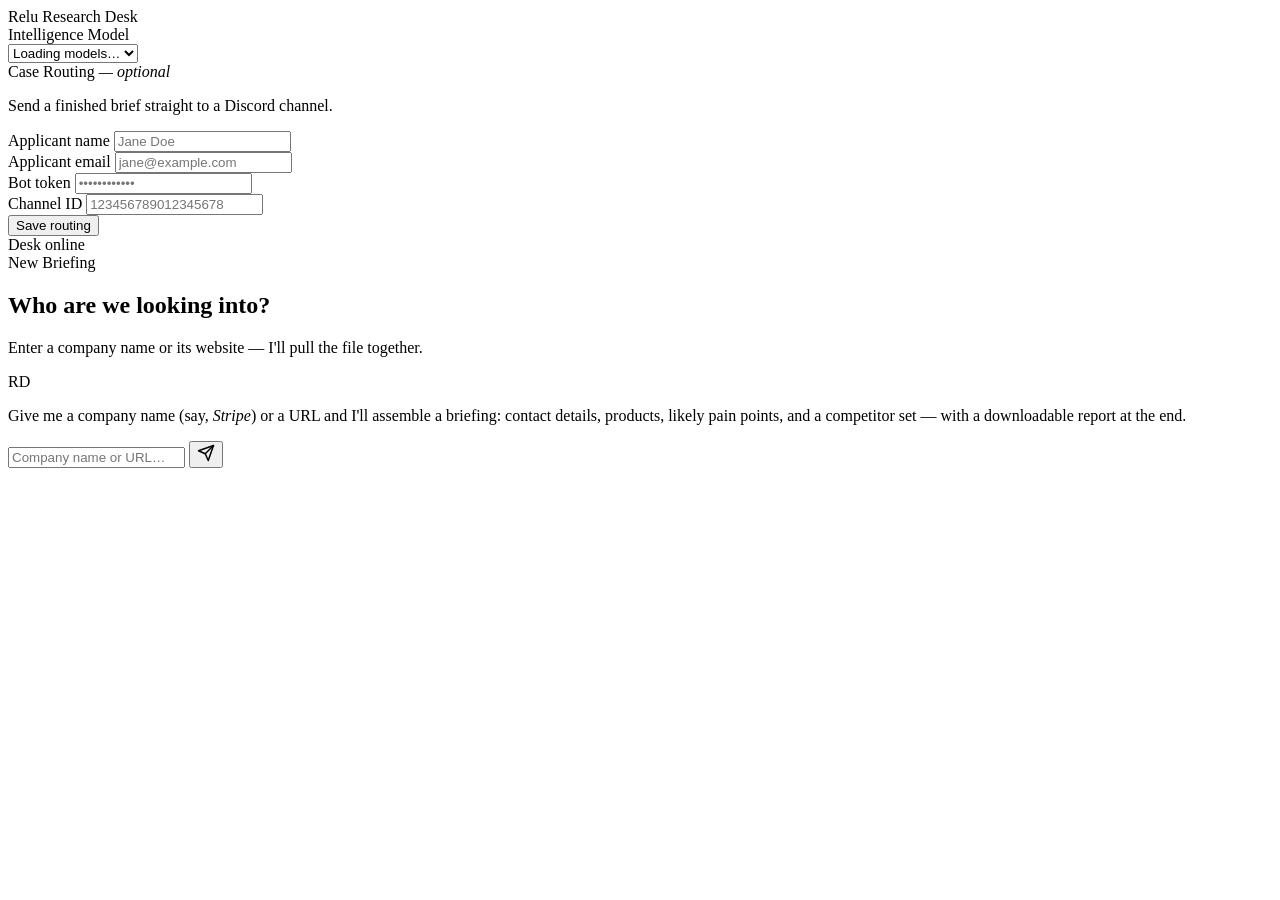
==== app/templates/index.html @ d783c1ad "Initial commit: Complete ReLu Research Assistant with AI analysis, crawling, and PDF generation" ====
<!DOCTYPE html>
<html lang="en">
<head>
    <meta charset="UTF-8">
    <meta name="viewport" content="width=device-width, initial-scale=1.0">
    <title>Relu Research Desk</title>
    <link rel="preconnect" href="https://fonts.googleapis.com">
    <link href="https://fonts.googleapis.com/css2?family=Source+Serif+4:opsz,wght@8..60,400;8..60,500;8..60,600;8..60,700&family=IBM+Plex+Sans:wght@400;500;600&family=IBM+Plex+Mono:wght@400;500;600&display=swap" rel="stylesheet">
    <link rel="stylesheet" href="/static/style.css">
</head>
<body>
    <div class="app-container">
        <!-- Sidebar / Settings -->
        <aside class="sidebar">
            <div class="sidebar-header">
                <span class="wordmark">Relu</span>
                <span class="wordmark-tag">Research Desk</span>
            </div>

            <div class="settings-section">
                <span class="panel-eyebrow">Intelligence Model</span>
                <div class="form-group">
                    <select id="model-select">
                        <option value="openai/gpt-4o-mini">Loading models…</option>
                    </select>
                </div>
            </div>

            <div class="discord-settings">
                <span class="panel-eyebrow">Case Routing <em>— optional</em></span>
                <p class="panel-hint">Send a finished brief straight to a Discord channel.</p>
                <div class="form-group">
                    <label for="applicant-name">Applicant name</label>
                    <input type="text" id="applicant-name" placeholder="Jane Doe">
                </div>
                <div class="form-group">
                    <label for="applicant-email">Applicant email</label>
                    <input type="email" id="applicant-email" placeholder="jane@example.com">
                </div>
                <div class="form-group">
                    <label for="discord-token">Bot token</label>
                    <input type="password" id="discord-token" placeholder="••••••••••••">
                </div>
                <div class="form-group">
                    <label for="discord-channel">Channel ID</label>
                    <input type="text" id="discord-channel" placeholder="123456789012345678">
                </div>
                <button id="save-discord-btn" class="secondary-btn">Save routing</button>
            </div>

            <div class="sidebar-foot">
                <span class="status-dot"></span> Desk online
            </div>
        </aside>

        <!-- Main Chat Area -->
        <main class="chat-container">
            <div class="chat-header">
                <span class="panel-eyebrow">New Briefing</span>
                <h2>Who are we looking into?</h2>
                <p>Enter a company name or its website — I'll pull the file together.</p>
            </div>

            <div id="chat-log" class="chat-log">
                <!-- Welcome Message -->
                <div class="message assistant-message">
                    <div class="avatar">RD</div>
                    <div class="message-content">
                        <p>Give me a company name (say, <em>Stripe</em>) or a URL and I'll assemble a briefing: contact details, products, likely pain points, and a competitor set — with a downloadable report at the end.</p>
                    </div>
                </div>
            </div>

            <!-- Input Area -->
            <div class="input-area">
                <form id="research-form">
                    <input type="text" id="user-input" placeholder="Company name or URL…" required autocomplete="off">
                    <button type="submit" id="send-btn" aria-label="Start research">
                        <svg viewBox="0 0 24 24" width="18" height="18" stroke="currentColor" stroke-width="2" fill="none" stroke-linecap="round" stroke-linejoin="round"><line x1="22" y1="2" x2="11" y2="13"></line><polygon points="22 2 15 22 11 13 2 9 22 2"></polygon></svg>
                    </button>
                </form>
            </div>
        </main>
    </div>
    <script src="/static/chat.js"></script>
</body>
</html>
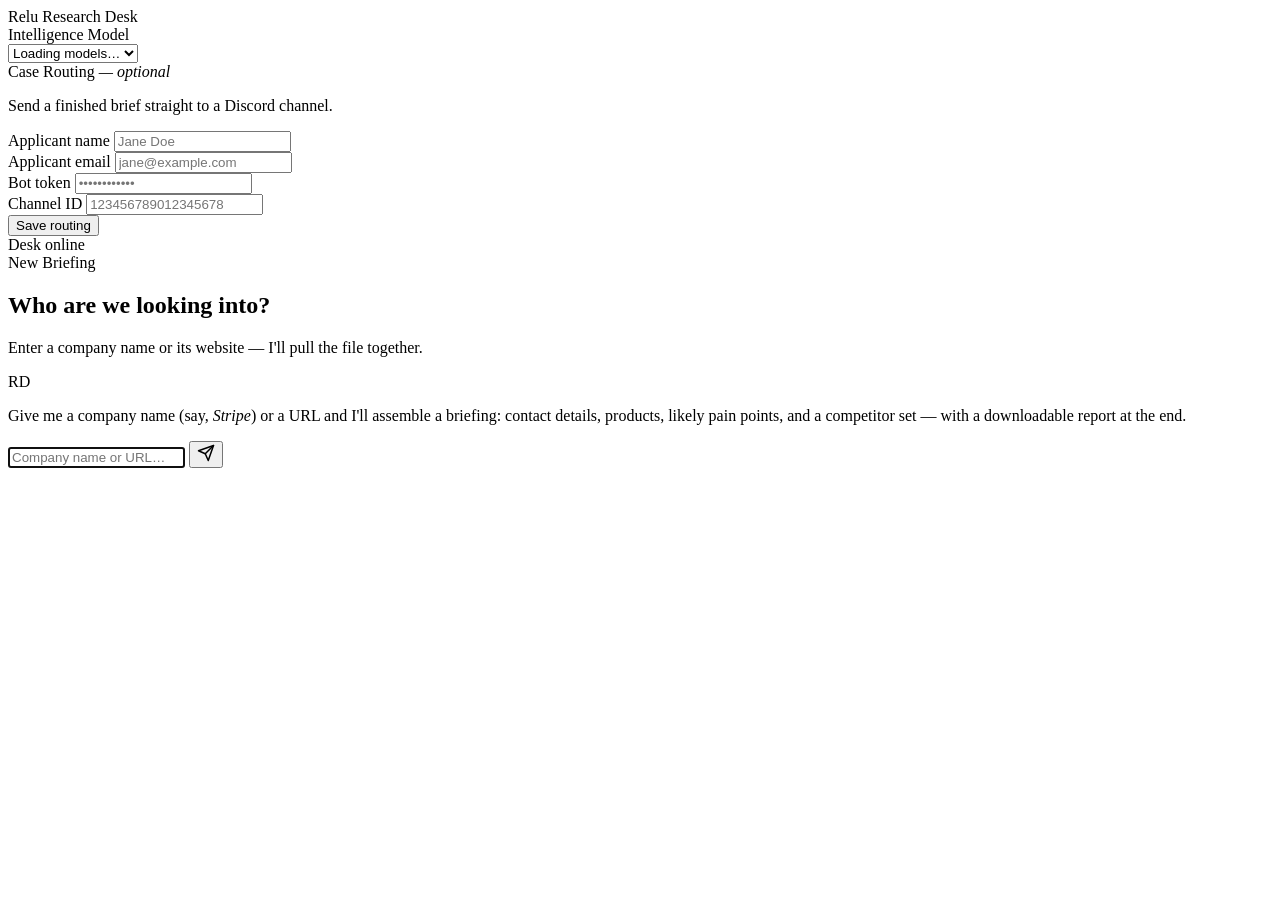
==== commit b99670bf: "UI Polish: Add favicon and auto-focus search input" ====
--- a/app/templates/index.html
+++ b/app/templates/index.html
@@ -4,6 +4,7 @@
     <meta charset="UTF-8">
     <meta name="viewport" content="width=device-width, initial-scale=1.0">
     <title>Relu Research Desk</title>
+    <link rel="icon" href="data:image/svg+xml,<svg xmlns=%22http://www.w3.org/2000/svg%22 viewBox=%220 0 100 100%22><text y=%22.9em%22 font-size=%2290%22>🔎</text></svg>">
     <link rel="preconnect" href="https://fonts.googleapis.com">
     <link href="https://fonts.googleapis.com/css2?family=Source+Serif+4:opsz,wght@8..60,400;8..60,500;8..60,600;8..60,700&family=IBM+Plex+Sans:wght@400;500;600&family=IBM+Plex+Mono:wght@400;500;600&display=swap" rel="stylesheet">
     <link rel="stylesheet" href="/static/style.css">
@@ -74,7 +75,7 @@
             <!-- Input Area -->
             <div class="input-area">
                 <form id="research-form">
-                    <input type="text" id="user-input" placeholder="Company name or URL…" required autocomplete="off">
+                    <input type="text" id="user-input" placeholder="Company name or URL…" required autocomplete="off" autofocus>
                     <button type="submit" id="send-btn" aria-label="Start research">
                         <svg viewBox="0 0 24 24" width="18" height="18" stroke="currentColor" stroke-width="2" fill="none" stroke-linecap="round" stroke-linejoin="round"><line x1="22" y1="2" x2="11" y2="13"></line><polygon points="22 2 15 22 11 13 2 9 22 2"></polygon></svg>
                     </button>
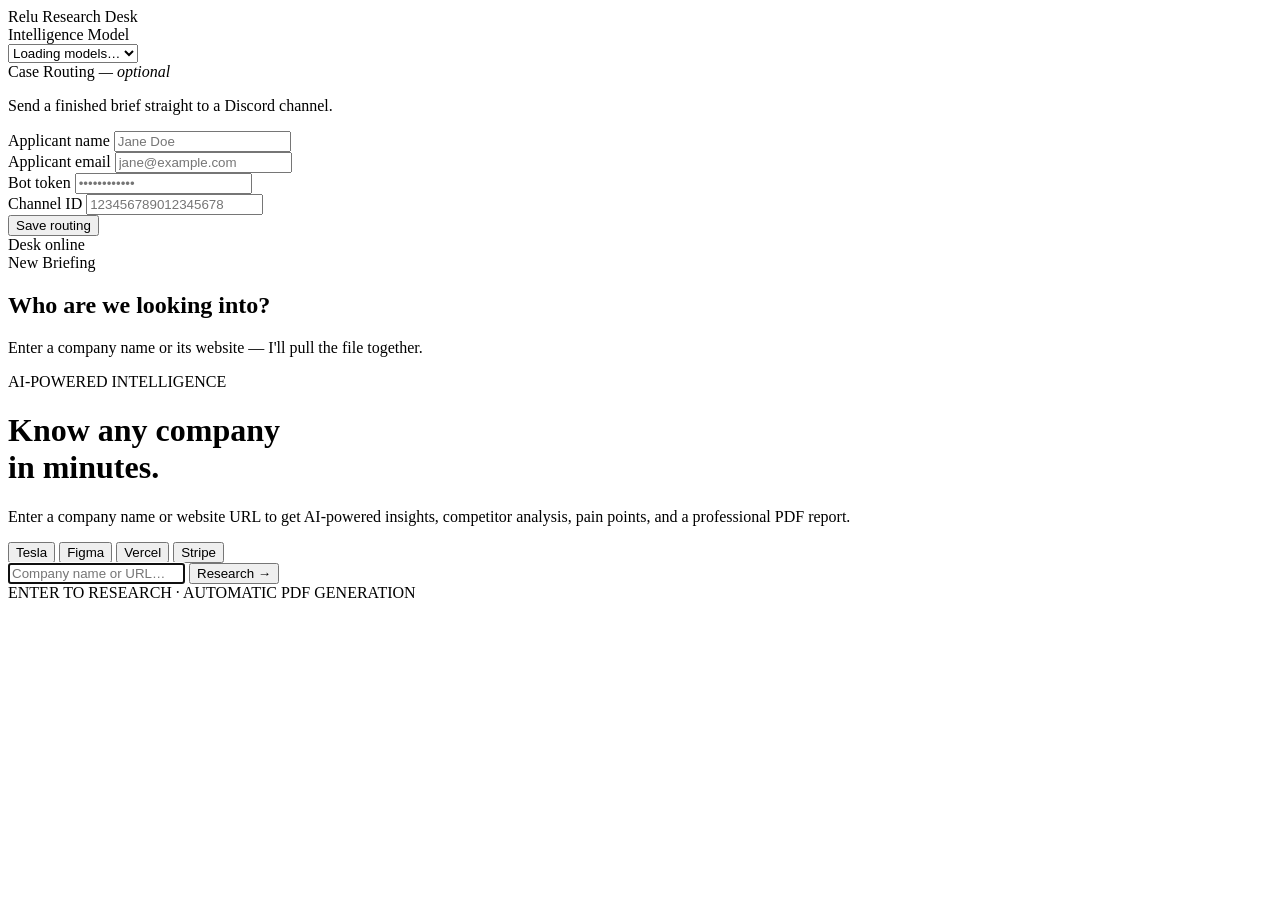
==== commit d7d5ec63: "UI Polish: Add empty state hero section, clickable example chips, and keyboard hint" ====
--- a/app/templates/index.html
+++ b/app/templates/index.html
@@ -63,11 +63,16 @@
             </div>
 
             <div id="chat-log" class="chat-log">
-                <!-- Welcome Message -->
-                <div class="message assistant-message">
-                    <div class="avatar">RD</div>
-                    <div class="message-content">
-                        <p>Give me a company name (say, <em>Stripe</em>) or a URL and I'll assemble a briefing: contact details, products, likely pain points, and a competitor set — with a downloadable report at the end.</p>
+                <!-- Hero Landing State -->
+                <div id="hero-section" class="hero-section">
+                    <span class="hero-eyebrow">AI-POWERED INTELLIGENCE</span>
+                    <h1 class="hero-headline">Know any company<br>in minutes.</h1>
+                    <p class="hero-subtext">Enter a company name or website URL to get AI-powered insights, competitor analysis, pain points, and a professional PDF report.</p>
+                    <div class="hero-chips">
+                        <button type="button" class="example-chip">Tesla</button>
+                        <button type="button" class="example-chip">Figma</button>
+                        <button type="button" class="example-chip">Vercel</button>
+                        <button type="button" class="example-chip">Stripe</button>
                     </div>
                 </div>
             </div>
@@ -77,9 +82,10 @@
                 <form id="research-form">
                     <input type="text" id="user-input" placeholder="Company name or URL…" required autocomplete="off" autofocus>
                     <button type="submit" id="send-btn" aria-label="Start research">
-                        <svg viewBox="0 0 24 24" width="18" height="18" stroke="currentColor" stroke-width="2" fill="none" stroke-linecap="round" stroke-linejoin="round"><line x1="22" y1="2" x2="11" y2="13"></line><polygon points="22 2 15 22 11 13 2 9 22 2"></polygon></svg>
+                        Research →
                     </button>
                 </form>
+                <div class="input-hint">ENTER TO RESEARCH &middot; AUTOMATIC PDF GENERATION</div>
             </div>
         </main>
     </div>
